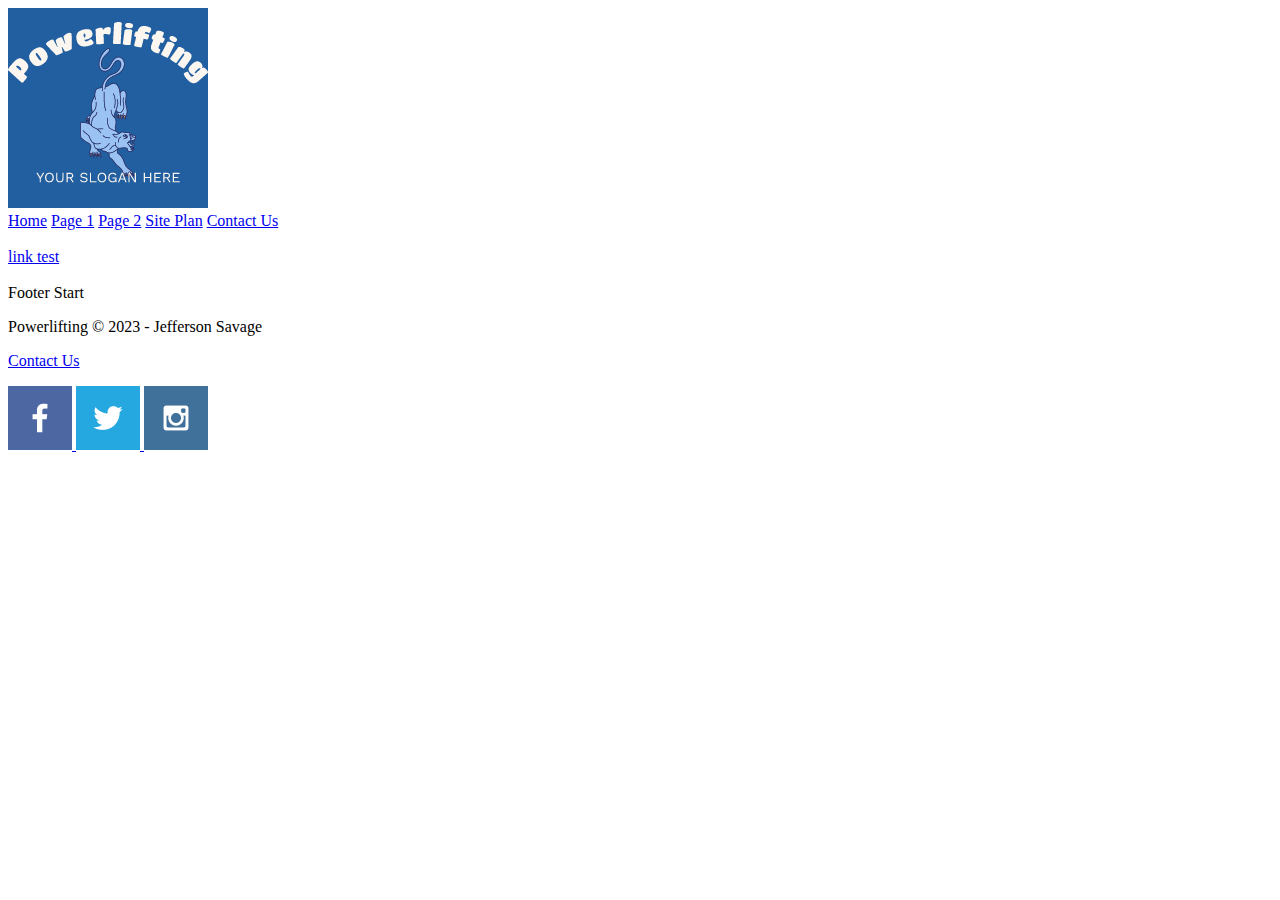
==== personalsite/index.html @ 76752751 "Personal site Work" ====
<!DOCTYPE html>
<html lang="en">
<head>
    <meta charset="UTF-8">
    <meta name="viewport" content="width=device-width, initial-scale=1.0">
    <title>Jefferson Personal Site</title>
</head>

<header>
    <a id="logo_link" href="index.html">
        <img class="logo" src="Pictures/personal_site_logo.png" alt="Dry Oar Logo">
    </a>
    <nav>
        <a href="index.html">Home</a>
        <a href="#">Page 1</a>
        <a href="#">Page 2</a>
        <a href="site-plan-rafting.html">Site Plan</a>
        <a href="contactus.html">Contact Us</a>
    </nav>
</header>

<body>
    <br>
    <a href="site-plan.html">link test</a>
</body>

<footer>
    <br>
    Footer Start
    <p>Powerlifting © 2023 - Jefferson Savage </p>
    <p><a href="contactus.html">Contact Us</a></p>
    <div class="social">
        <a href="https://facebook.com" target="_blank">
            <img src="Pictures/facebook.png" alt="fb icon">
        </a>
        <a href="https://twitter.com" target="_blank">
            <img src="Pictures/twitter.png" alt="twitter icon">
        </a>
        <a href="https://instagram.com" target="_blank">
            <img src="Pictures/instagram.png" alt="instagram icon">
        </a>
    </div>
</footer>

</html>
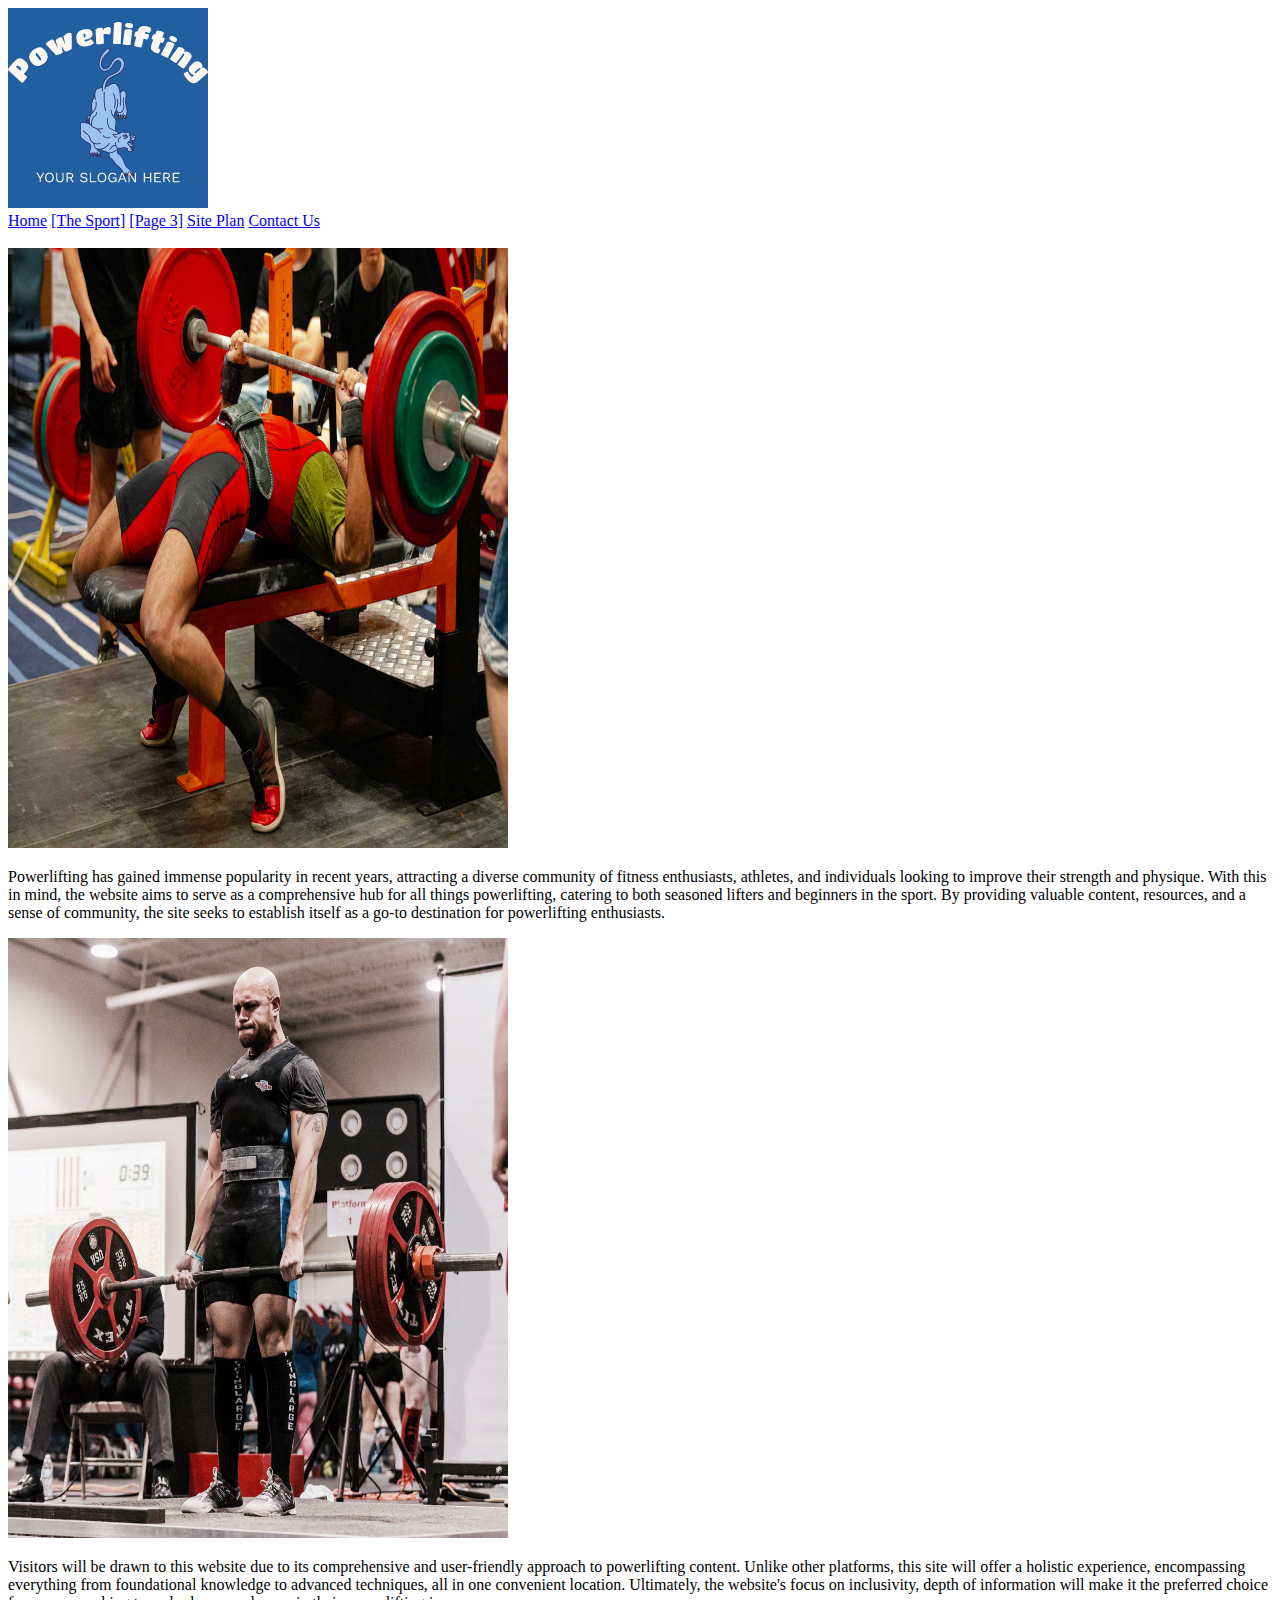
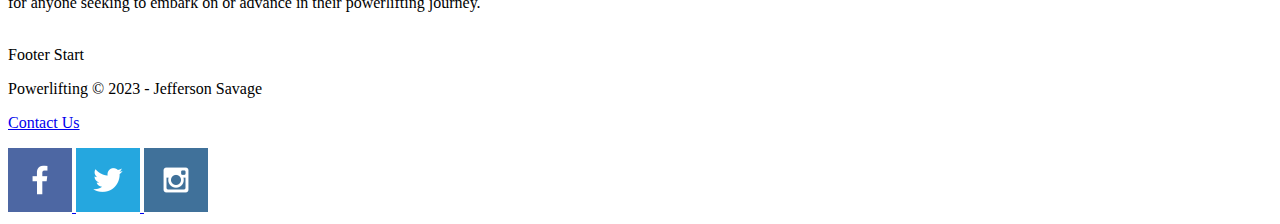
==== commit 6df71b48: "personal site html changes" ====
--- a/personalsite/index.html
+++ b/personalsite/index.html
@@ -4,24 +4,46 @@
     <meta charset="UTF-8">
     <meta name="viewport" content="width=device-width, initial-scale=1.0">
     <title>Jefferson Personal Site</title>
+    <link rel="stylesheet" type="text/css" href="styles/styles.css">
 </head>
 
 <header>
     <a id="logo_link" href="index.html">
-        <img class="logo" src="Pictures/personal_site_logo.png" alt="Dry Oar Logo">
+        <img class="logo" src="Pictures/personal_site_logo.png" alt="personal_site_logo">
     </a>
     <nav>
         <a href="index.html">Home</a>
-        <a href="#">Page 1</a>
-        <a href="#">Page 2</a>
-        <a href="site-plan-rafting.html">Site Plan</a>
+        <a href="page2.html">[The Sport]</a>
+        <a href="page3.html">[Page 3]</a>
+        <a href="site-plan.html">Site Plan</a>
         <a href="contactus.html">Contact Us</a>
     </nav>
 </header>
 
 <body>
     <br>
-    <a href="site-plan.html">link test</a>
+    <main>
+
+        <img class="Home-Page-IMG-1" src="Pictures/Bench-press-cover.jpg" alt="Competition-Benching" style="width:500px; height:600px;">
+        <br>
+        <p>
+            Powerlifting has gained immense popularity in recent years, attracting a diverse community of fitness enthusiasts, athletes, and 
+            individuals looking to improve their strength and physique. With this in mind, the website aims to serve as a comprehensive hub 
+            for all things powerlifting, catering to both seasoned lifters and beginners in the sport. By providing valuable content, resources, 
+            and a sense of community, the site seeks to establish itself as a go-to destination for powerlifting enthusiasts.
+        </p>
+
+        <img class="Home-Page-IMG-2" src="Pictures/competition_deadlift.jpeg" alt="Competition-Deadlifting" style="width:500px; height:600px;">
+        <br>
+        <p>
+            Visitors will be drawn to this website due to its comprehensive and user-friendly approach to powerlifting content. Unlike other 
+            platforms, this site will offer a holistic experience, encompassing everything from foundational knowledge to advanced techniques, 
+            all in one convenient location. Ultimately, the website's focus on inclusivity, depth of information will make it the preferred choice 
+            for anyone seeking to embark on or advance in their powerlifting journey.
+        </p>
+
+    </main>
+        
 </body>
 
 <footer>
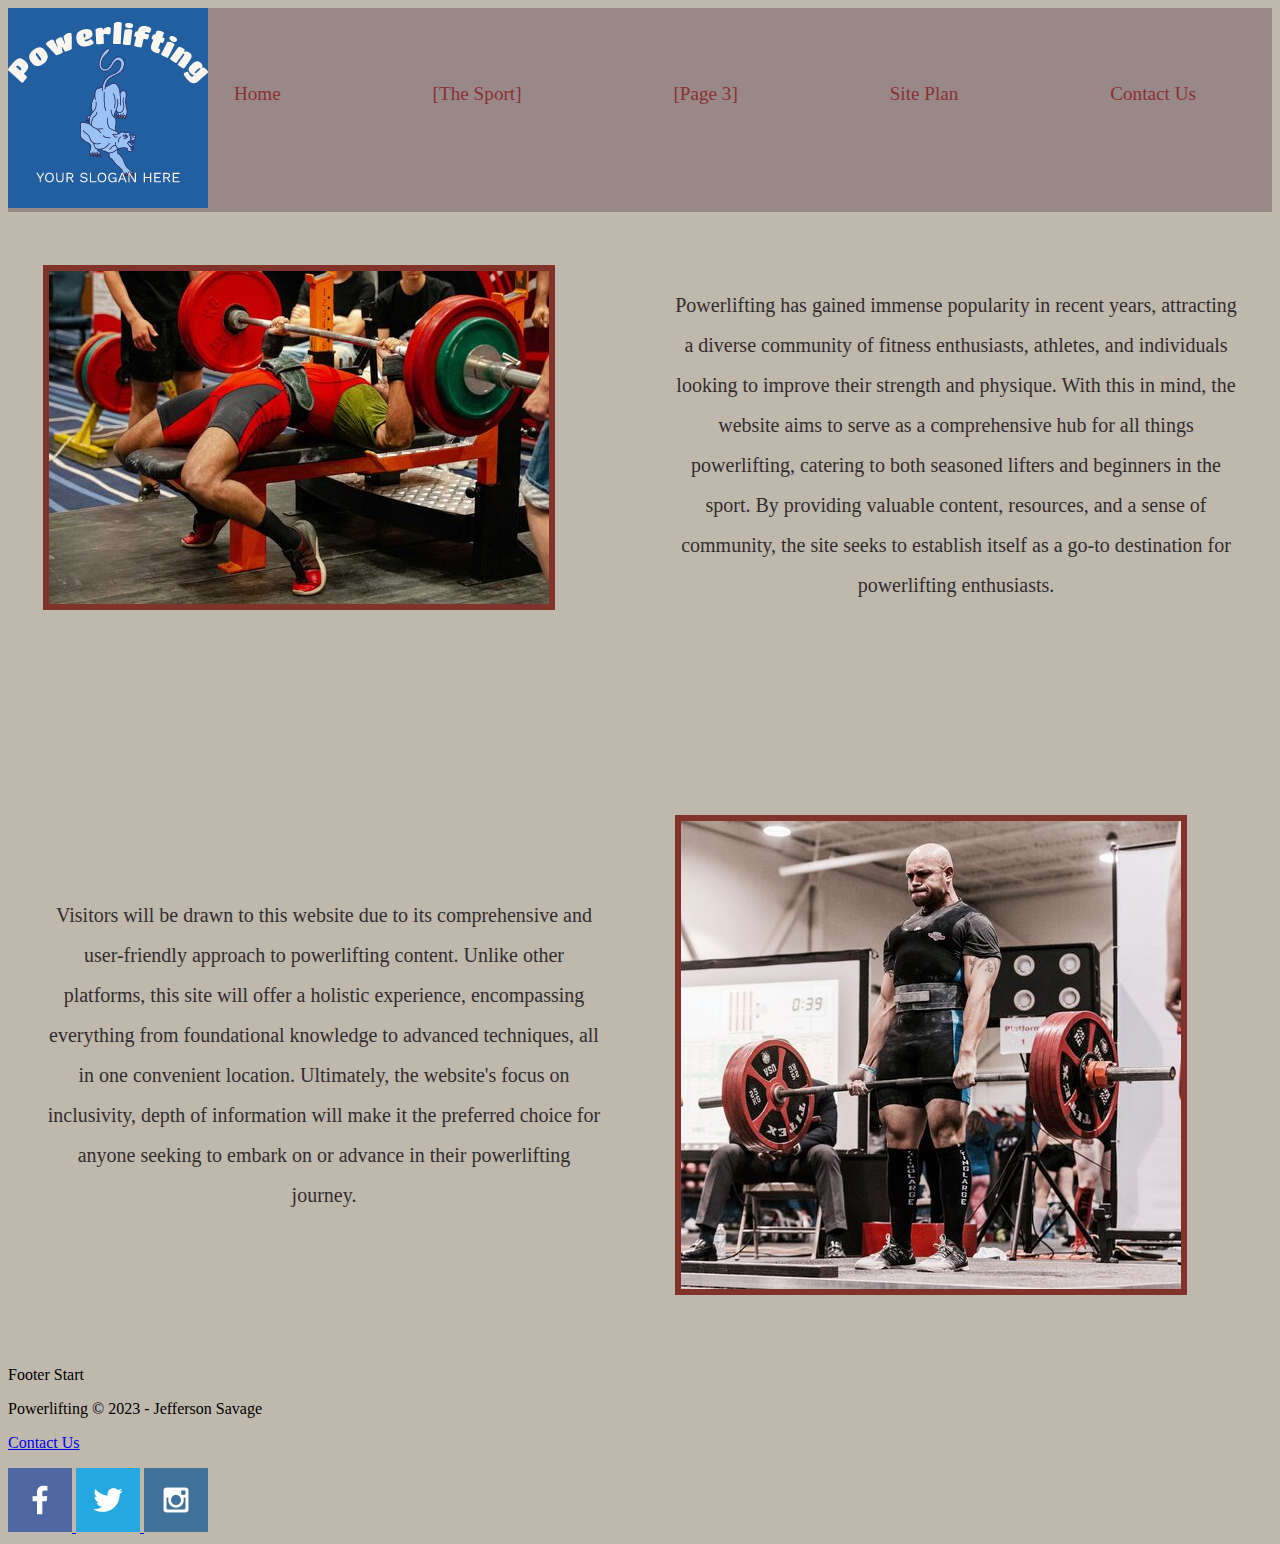
==== commit 9f71ba96: "personal site changes, add css" ====
--- a/personalsite/index.html
+++ b/personalsite/index.html
@@ -22,20 +22,20 @@
 
 <body>
     <br>
-    <main>
+    <main class="Home-Page-Main">
 
-        <img class="Home-Page-IMG-1" src="Pictures/Bench-press-cover.jpg" alt="Competition-Benching" style="width:500px; height:600px;">
+        <img class="Home-Page-IMG-1" src="Pictures/rsz_bench-press-cover.jpg" alt="Competition-Benching">
         <br>
-        <p>
+        <p class="Home-paragraph-1">
             Powerlifting has gained immense popularity in recent years, attracting a diverse community of fitness enthusiasts, athletes, and 
             individuals looking to improve their strength and physique. With this in mind, the website aims to serve as a comprehensive hub 
             for all things powerlifting, catering to both seasoned lifters and beginners in the sport. By providing valuable content, resources, 
             and a sense of community, the site seeks to establish itself as a go-to destination for powerlifting enthusiasts.
         </p>
 
-        <img class="Home-Page-IMG-2" src="Pictures/competition_deadlift.jpeg" alt="Competition-Deadlifting" style="width:500px; height:600px;">
+        <img class="Home-Page-IMG-2" src="Pictures/rsz_competition_deadlift.jpg" alt="Competition-Deadlifting">
         <br>
-        <p>
+        <p class="Home-Paragraph-2">
             Visitors will be drawn to this website due to its comprehensive and user-friendly approach to powerlifting content. Unlike other 
             platforms, this site will offer a holistic experience, encompassing everything from foundational knowledge to advanced techniques, 
             all in one convenient location. Ultimately, the website's focus on inclusivity, depth of information will make it the preferred choice 
--- a/personalsite/styles/styles.css
+++ b/personalsite/styles/styles.css
@@ -0,0 +1,72 @@
+header {
+    background-color: #998888;
+    display: grid;
+    grid-template-columns: 150px auto;
+}
+
+body {
+    background-color: #BFB8AD;
+}
+
+nav {
+    display: flex;
+    justify-content: space-around;
+}
+
+nav :hover {
+    color: aliceblue;
+}
+
+nav a {
+    padding: 75px;
+    font-size: larger;
+    text-decoration: none;
+    color: #8A3033;
+}
+
+.Home-Page-Main {
+    display: grid;
+    grid-template-columns: 1fr 1fr 1fr 1fr;
+    grid-template-rows: 1fr 1fr;
+}
+
+.Home-Page-IMG-1 {
+    grid-column: 1/3;
+    grid-row: 1/2;
+    margin: 35px;
+    border-style: solid;
+    border-width: 6px;
+    border-color: #823329;
+}
+
+.Home-paragraph-1{
+    grid-column: 3/5;
+    grid-row: 1/2;
+    font-size: 20px;
+    text-align: center;
+    padding: 35px;
+    color: #322d2d;
+    line-height: 2;
+
+}
+
+.Home-Page-IMG-2 {
+    grid-column: 3/5;
+    grid-row: 2/3;
+    margin: 35px;
+    border-style: solid;
+    border-width: 6px;
+    border-color: #823329;
+}
+
+.Home-Paragraph-2 {
+    grid-column: 1/3;
+    grid-row: 2/3;
+    padding: 35px;
+    font-size: 20px;
+    text-align: center;
+    padding: 35px;
+    color: #322d2d;
+    line-height: 2;
+    margin: auto;
+}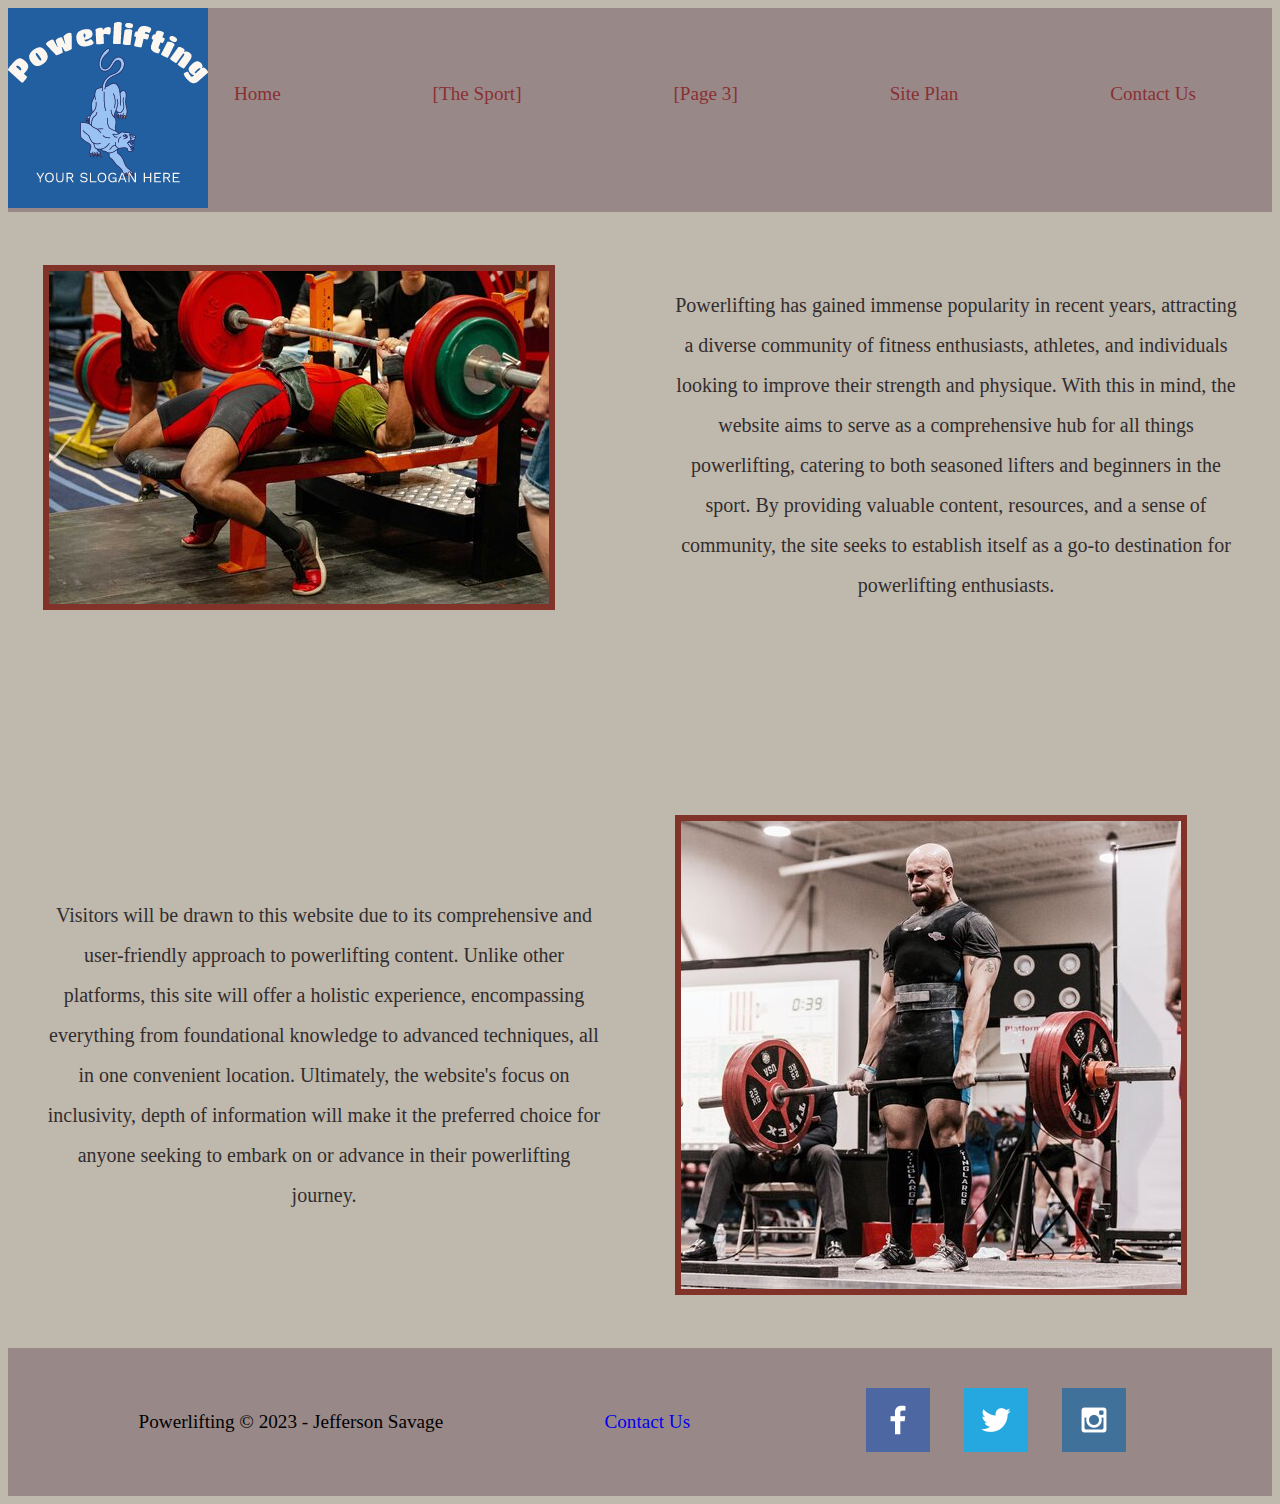
==== commit 2eb65129: "personla site CSS work" ====
--- a/personalsite/index.html
+++ b/personalsite/index.html
@@ -47,8 +47,6 @@
 </body>
 
 <footer>
-    <br>
-    Footer Start
     <p>Powerlifting © 2023 - Jefferson Savage </p>
     <p><a href="contactus.html">Contact Us</a></p>
     <div class="social">
--- a/personalsite/styles/styles.css
+++ b/personalsite/styles/styles.css
@@ -69,4 +69,38 @@
     color: #322d2d;
     line-height: 2;
     margin: auto;
-}+}
+
+.Body-PG2 {
+    display: grid;
+    grid-template-columns: 1fr;
+    grid-template-rows: 1fr 1fr 1fr 1fr;
+}
+
+.Page2-IMG-1 {
+    grid-column: 1/2;
+    grid-row: 1/2;
+}
+
+footer {
+    background-color: #998888;
+    padding: 25px 50px;
+    display: flex;
+    justify-content: space-around;
+    align-items: center;
+}
+
+footer p {
+    font-size: 1.2em;
+    text-decoration: none;
+}
+
+footer .social img {
+    justify-content: space-around;
+    padding: 15px;
+}
+
+footer a {
+    text-decoration: none;
+}
+
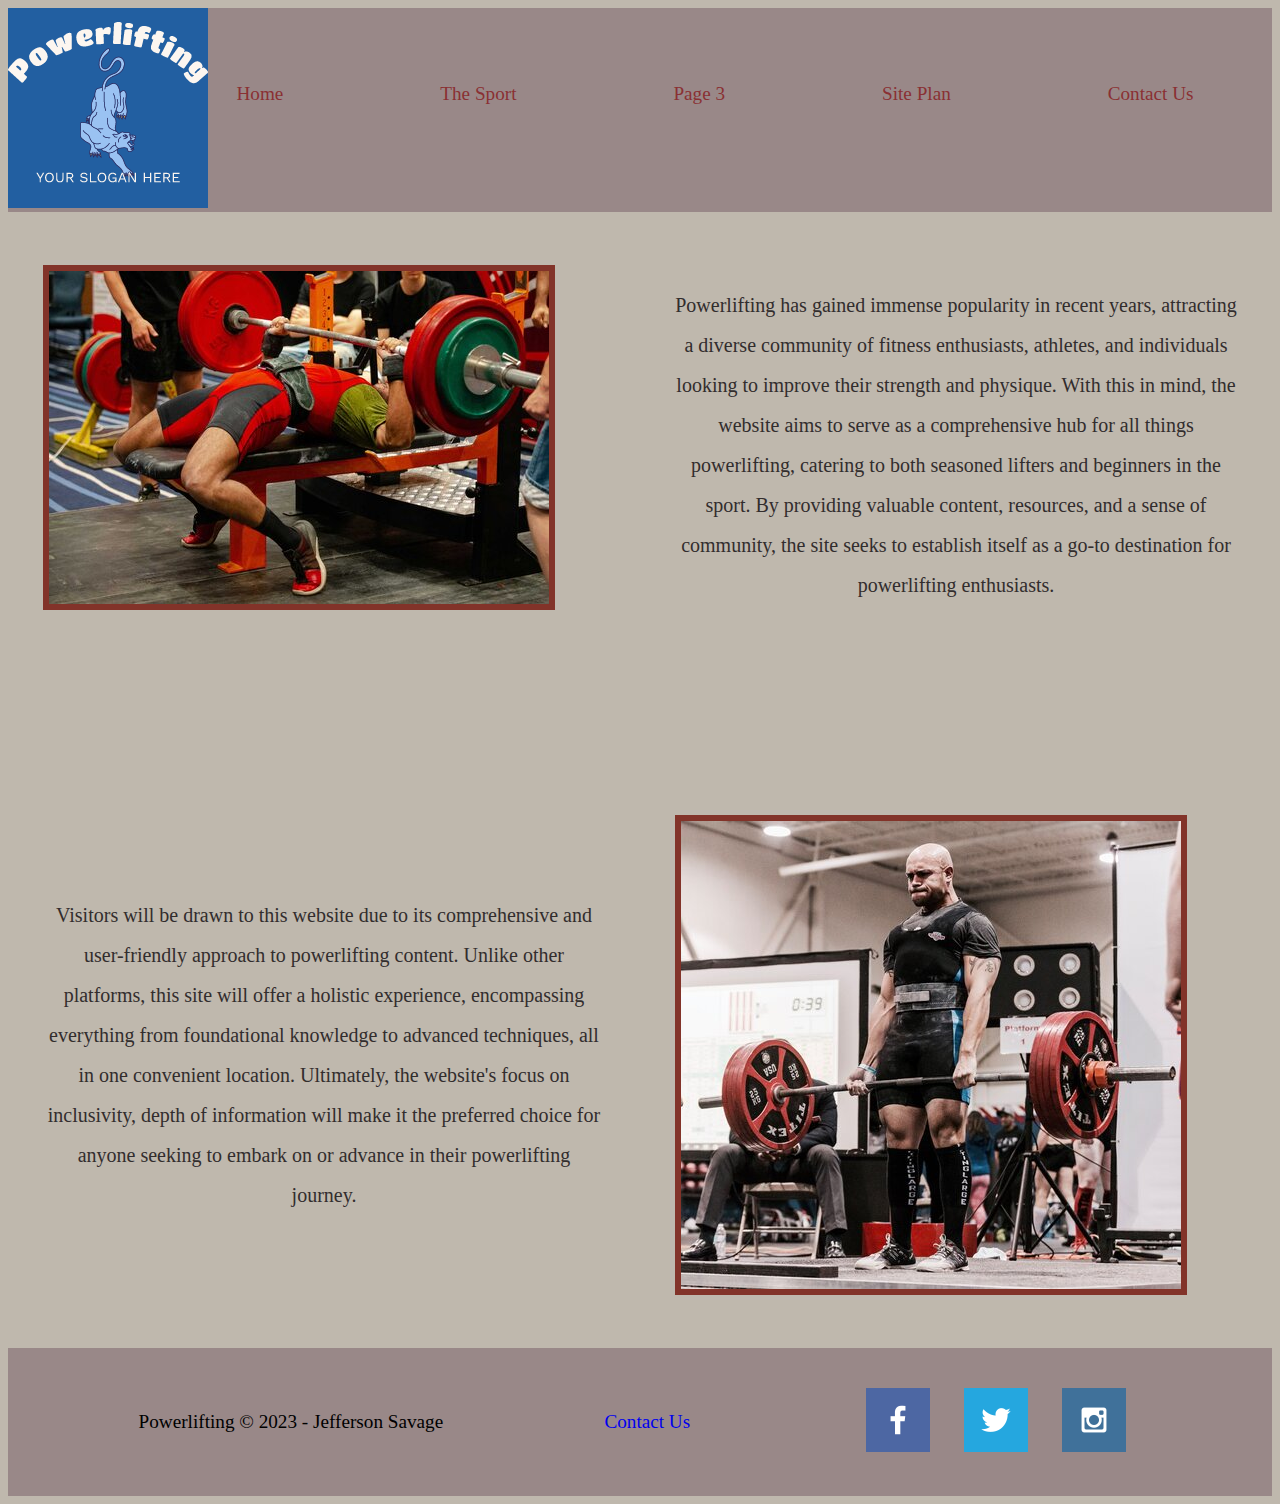
==== commit 97757348: "personal site cSS fixs" ====
--- a/personalsite/index.html
+++ b/personalsite/index.html
@@ -13,8 +13,8 @@
     </a>
     <nav>
         <a href="index.html">Home</a>
-        <a href="page2.html">[The Sport]</a>
-        <a href="page3.html">[Page 3]</a>
+        <a href="page2.html">The Sport</a>
+        <a href="page3.html">Page 3</a>
         <a href="site-plan.html">Site Plan</a>
         <a href="contactus.html">Contact Us</a>
     </nav>
--- a/personalsite/styles/styles.css
+++ b/personalsite/styles/styles.css
@@ -71,7 +71,7 @@
     margin: auto;
 }
 
-.Body-PG2 {
+.main-page-2 {
     display: grid;
     grid-template-columns: 1fr;
     grid-template-rows: 1fr 1fr 1fr 1fr;
@@ -80,7 +80,84 @@
 .Page2-IMG-1 {
     grid-column: 1/2;
     grid-row: 1/2;
+    margin: auto;
+    border-style: solid;
+    border-width: 6px;
+    border-color: #823329;
 }
+
+.paragraph-1 {
+    grid-column: 1/2;
+    grid-row: 2/3;
+    margin: auto;
+    padding-left: 80px;
+    padding-right: 80px;
+    text-align: center;
+    font-size: 23px;
+}
+
+.Page2-IMG-2 {
+    grid-column: 1/2;
+    grid-row: 3/4;
+    margin: auto;
+    border-style: solid;
+    border-width: 6px;
+    border-color: #823329;
+}
+
+body main div {
+    grid-column: 1/2;
+    grid-row: 4/5;
+    margin: auto;
+    padding-left: 80px;
+    padding-right: 80px;
+    text-align: center;
+    font-size: 23px;
+}
+
+.main-page-3 {
+    display: grid;
+    grid-template-columns: 1fr;
+    grid-template-rows: 1fr 1fr 1fr 1fr;
+}
+
+.Page3-IMG-1 {
+    grid-column: 1/2;
+    grid-row: 1/2;
+    margin: auto;
+    border-style: solid;
+    border-width: 6px;
+    border-color: #823329;
+}
+
+.Page3-P-1 {
+    grid-column: 1/2;
+    grid-row: 2/3;
+    margin: auto;
+    padding-left: 80px;
+    padding-right: 80px;
+    text-align: center;
+    font-size: 23px;
+}
+
+.Page3-IMG-2 {
+    grid-column: 1/2;
+    grid-row: 3/4;
+    margin: auto;
+    border-style: solid;
+    border-width: 6px;
+    border-color: #823329;
+}
+
+.Page3-P-2 {
+    grid-column: 1/2;
+    grid-row: 4/5;
+    margin: auto;
+    padding-left: 80px;
+    padding-right: 80px;
+    text-align: center;
+    font-size: 23px;
+}    
 
 footer {
     background-color: #998888;
